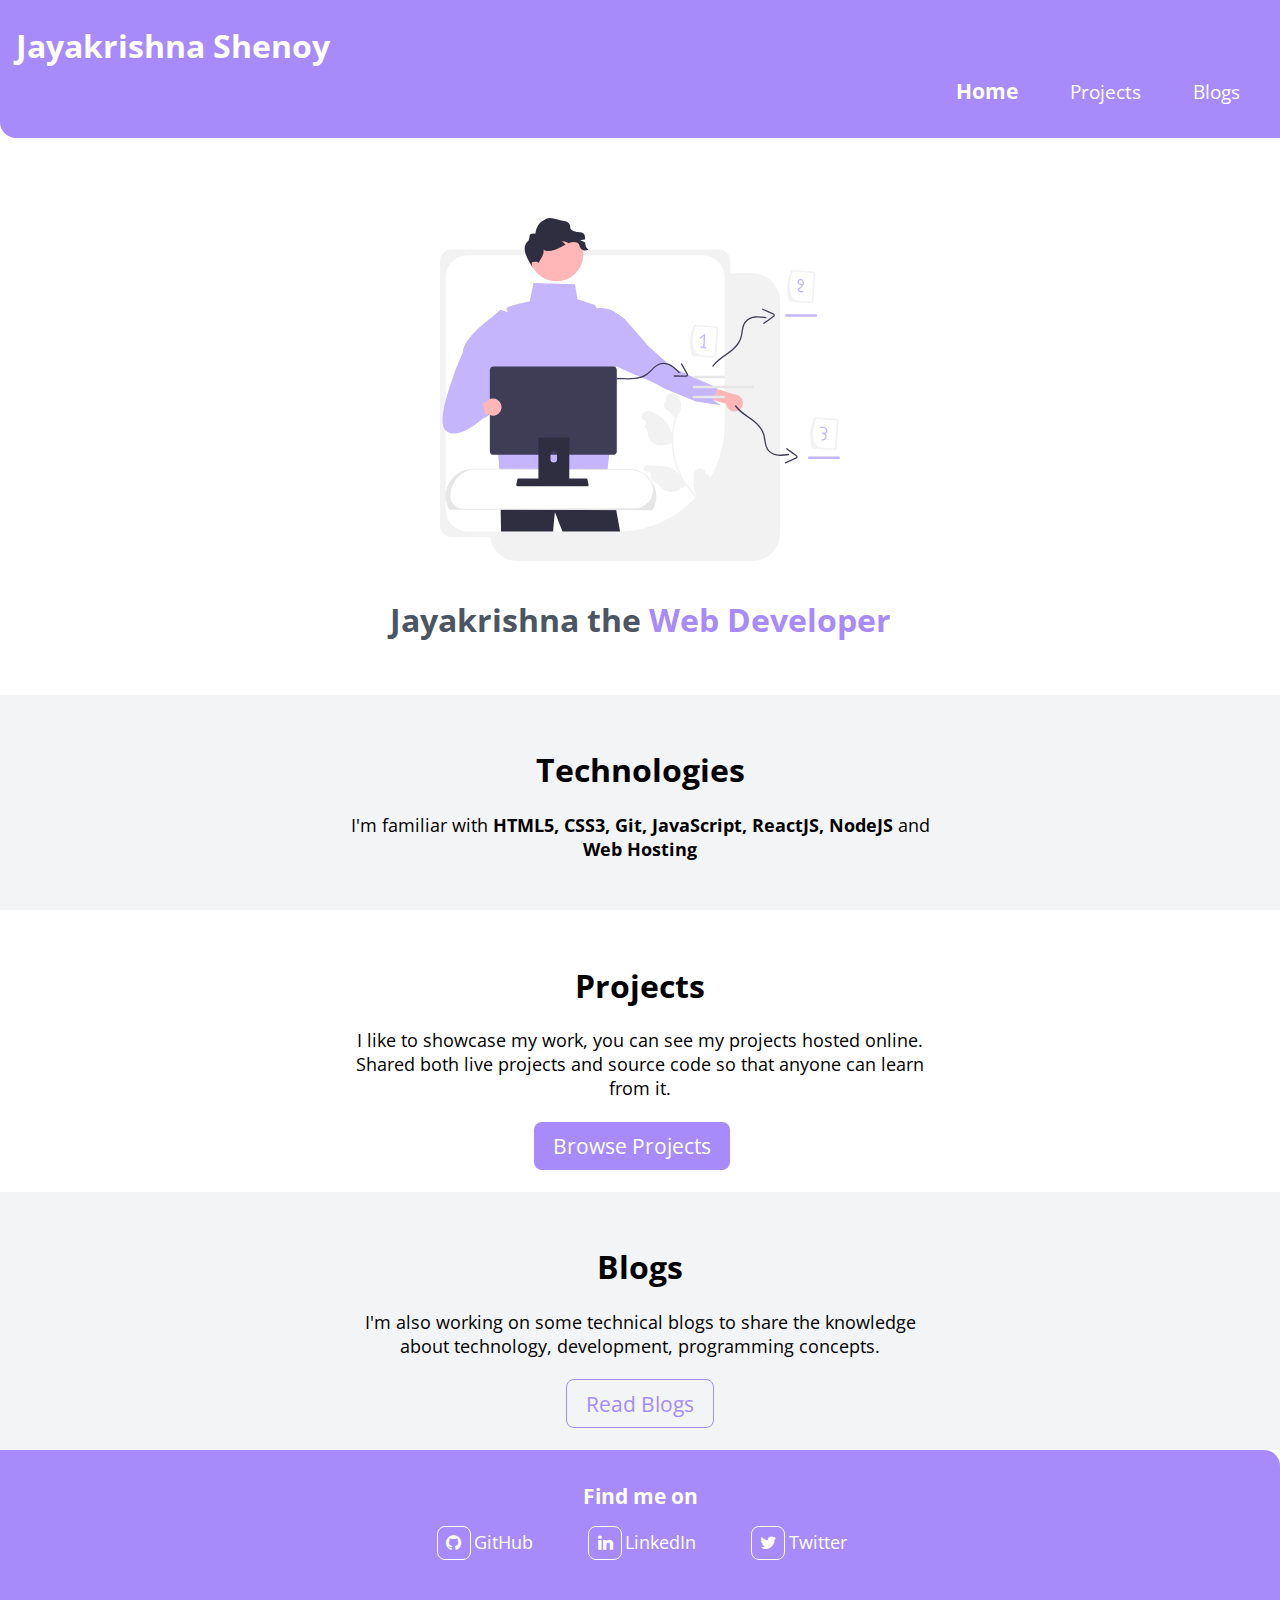
==== index.html @ 65636a59 "Initial commit" ====
<!DOCTYPE html>
<html lang="en">
  <head>
    <meta charset="UTF-8" />
    <meta http-equiv="X-UA-Compatible" content="IE=edge" />
    <meta name="viewport" content="width=device-width, initial-scale=1.0" />
    <title>Home | Jayakrishna Shenoy</title>
    <link
      rel="stylesheet"
      href="https://cdnjs.cloudflare.com/ajax/libs/font-awesome/4.7.0/css/font-awesome.min.css"
    />
    <link href="styles.css" rel="stylesheet" />
  </head>

  <body>
    <nav class="navigation container">
      <div class="nav-brand"><a href="/">Jayakrishna Shenoy</a></div>
      <ul class="list-non-bullet nav-pills">
        <li class="list-item-inline">
          <a class="link link-active" href="/">Home</a>
        </li>
        <li class="list-item-inline">
          <a class="link" href="/projects.html">Projects</a>
        </li>
        <li class="list-item-inline">
          <a class="link" href="/blogs.html">Blogs</a>
        </li>
      </ul>
    </nav>

    <header class="header">
      <!-- theme color - #C4B5FD -->
      <img class="header-img" src="images/header.svg" />
      <h1 class="header-heading">
        Jayakrishna the
        <span class="heading-inverted">Web Developer</span>
      </h1>
    </header>

    <section class="section section-off-white">
      <div class="container container-center">
        <h1>Technologies</h1>
        <p>
          I'm familiar with
          <strong>HTML5, CSS3, Git, JavaScript, ReactJS, NodeJS</strong> and
          <strong>Web Hosting</strong>
        </p>
      </div>
    </section>
    <section class="section">
      <div class="container container-center">
        <h1>Projects</h1>
        <p>
          I like to showcase my work, you can see my projects hosted online.
          Shared both live projects and source code so that anyone can learn
          from it.
        </p>
        <div class="button-center">
          <a class="link link-primary" href="/projects.html">Browse Projects</a>
        </div>
      </div>
    </section>
    <section class="section section-off-white">
      <div class="container container-center">
        <h1>Blogs</h1>
        <p>
          I'm also working on some technical blogs to share the knowledge about
          technology, development, programming concepts.
        </p>
        <div class="button-center">
          <a class="link link-secondary" href="/blogs.html">Read Blogs</a>
        </div>
      </div>
    </section>

    <footer class="footer">
      <div class="footer-header">Find me on</div>
      <ul class="social-links list-non-bullet">
        <li class="list-item-inline">
          <a class="link" href="https://github.com/jkshenoy" target="_blank"
            ><i class="fa fa-github"></i>GitHub</a
          >
        </li>
        <li class="list-item-inline">
          <a class="link" href="https://www.linkedin.com/in/" target="_blank"
            ><i class="fa fa-linkedin"></i>LinkedIn</a
          >
        </li>
        <li class="list-item-inline">
          <a class="link" href="https://twitter.com/jkayrolling" target="_blank"
            ><i class="fa fa-twitter"></i>Twitter</a
          >
        </li>
      </ul>
    </footer>
  </body>
</html>
---- styles.css ----
@import url('https://fonts.googleapis.com/css2?family=Open+Sans:wght@300;400;700&display=swap');

:root {
  --primary-color: #a78bfa;
  --primary-hover-color: #8b5cf6;
  --secondary-hover-color: #ede9fe;
  --dark-grey: #4b5563;
  --light-grey: #f3f4f6;
}

body {
  font-family: 'Open Sans', sans-serif;
  margin: 0px;
}

hr {
  margin: 2rem 0rem;
}

.container {
  padding: 0rem 1rem;
}

.container-center {
  margin: auto;
  max-width: 600px;
}

p {
  font-size: 1.1rem;
}

.mark {
  color: var(--primary-color);
}

.link {
  box-sizing: border-box;
  text-decoration: none;
  padding: 0.5rem 1rem;
}

.link-primary {
  min-width: 140px;
  width: max-content;
  padding: 0.6rem 1.2rem;
  background-color: var(--primary-color);
  color: white;
  margin: 1rem 1rem 1rem 0rem;
  border-radius: 0.5rem;
  font-size: 1.3rem;
}

.link-primary:hover {
  background-color: var(--primary-hover-color);
}

.link-secondary {
  min-width: 140px;
  width: max-content;
  padding: 0.6rem 1.2rem;
  margin: 2rem auto;
  color: var(--primary-color);
  border: 1px solid var(--primary-color);
  border-radius: 0.5rem;
  font-size: 1.3rem;
}

.link-secondary:hover {
  background-color: var(--secondary-hover-color);
}

article p {
  margin-bottom: 2rem;
}

.button-center {
  margin-top: 2rem;
  text-align: center;
}

.list-non-bullet {
  list-style: none;
  padding-inline-start: 0px;
}

.list-item-inline {
  display: inline;
  padding: 0rem 0.5rem;
}

.navigation {
  background-color: var(--primary-color);
  color: white;
  padding: 1.5rem 0rem;
  border-bottom-left-radius: 1rem;
}

.navigation .nav-brand {
  padding-left: 1rem;
  font-weight: bold;
  font-size: 2rem;
}

.nav-brand a {
  text-decoration: none;
  color: white;
}

.navigation .nav-pills {
  text-align: right;
  margin: 0.6rem 1rem;
}

.navigation .link {
  color: white;
  font-size: 1.2rem;
}

.navigation .link-active {
  font-weight: bold;
  font-size: 1.3rem;
}

.header {
  display: block;
  padding: 2rem;
  padding-top: 5rem;
}

.header .header-img {
  max-width: 400px;
  display: block;
  margin: auto;
}

.header .header-heading {
  color: var(--dark-grey);
  padding-top: 1rem;
  text-align: center;
}

.header .header-heading .heading-inverted {
  color: var(--primary-color);
}

.section {
  padding: 2rem;
  text-align: center;
}

.section-off-white {
  background-color: var(--light-grey);
}

.other-projects {
  margin: auto;
  display: flex;
  align-items: center;
  margin-bottom: 2rem;
}

.footer {
  background-color: var(--primary-color);
  text-align: center;
  padding: 2rem 1rem;
  color: white;
  border-top-right-radius: 1rem;
}

.footer .footer-header {
  font-weight: bold;
  font-size: 1.3rem;
}

.footer .link {
  color: white;
  font-size: 1.1rem;
}

.footer ul {
  padding-inline-start: 0px;
}

.fa {
  padding: 0.5rem;
  width: 1rem;
  height: 1rem;
  text-align: center;
  text-decoration: none;
  border-radius: 0.5rem;
  margin: 0rem 0.2rem;
  border: solid 1px white;
}

.fa:hover {
  background-color: var(--dark-grey);
}

.fa-github {
  background-color: var(--primary-color);
  color: white;
}

.fa-twitter {
  background-color: var(--primary-color);
  color: white;
}

.fa-linkedin {
  background-color: var(--primary-color);
  color: white;
}

.showcase-list {
  padding: 2rem;
}

.showcase-blog {
  padding-bottom: 4rem;
}

.nutrition-blog-img {
  width: 400px;
  max-width: 100%;
  height: auto;
  float: right;
  margin: 0px 0px 20px 20px;
}

@media (max-width: 900px) {
  body {
    width: 100%;
  }

  .list-item-inline {
    display: inline;
    padding: 0rem;
  }

  .container-center {
    width: auto;
  }
}
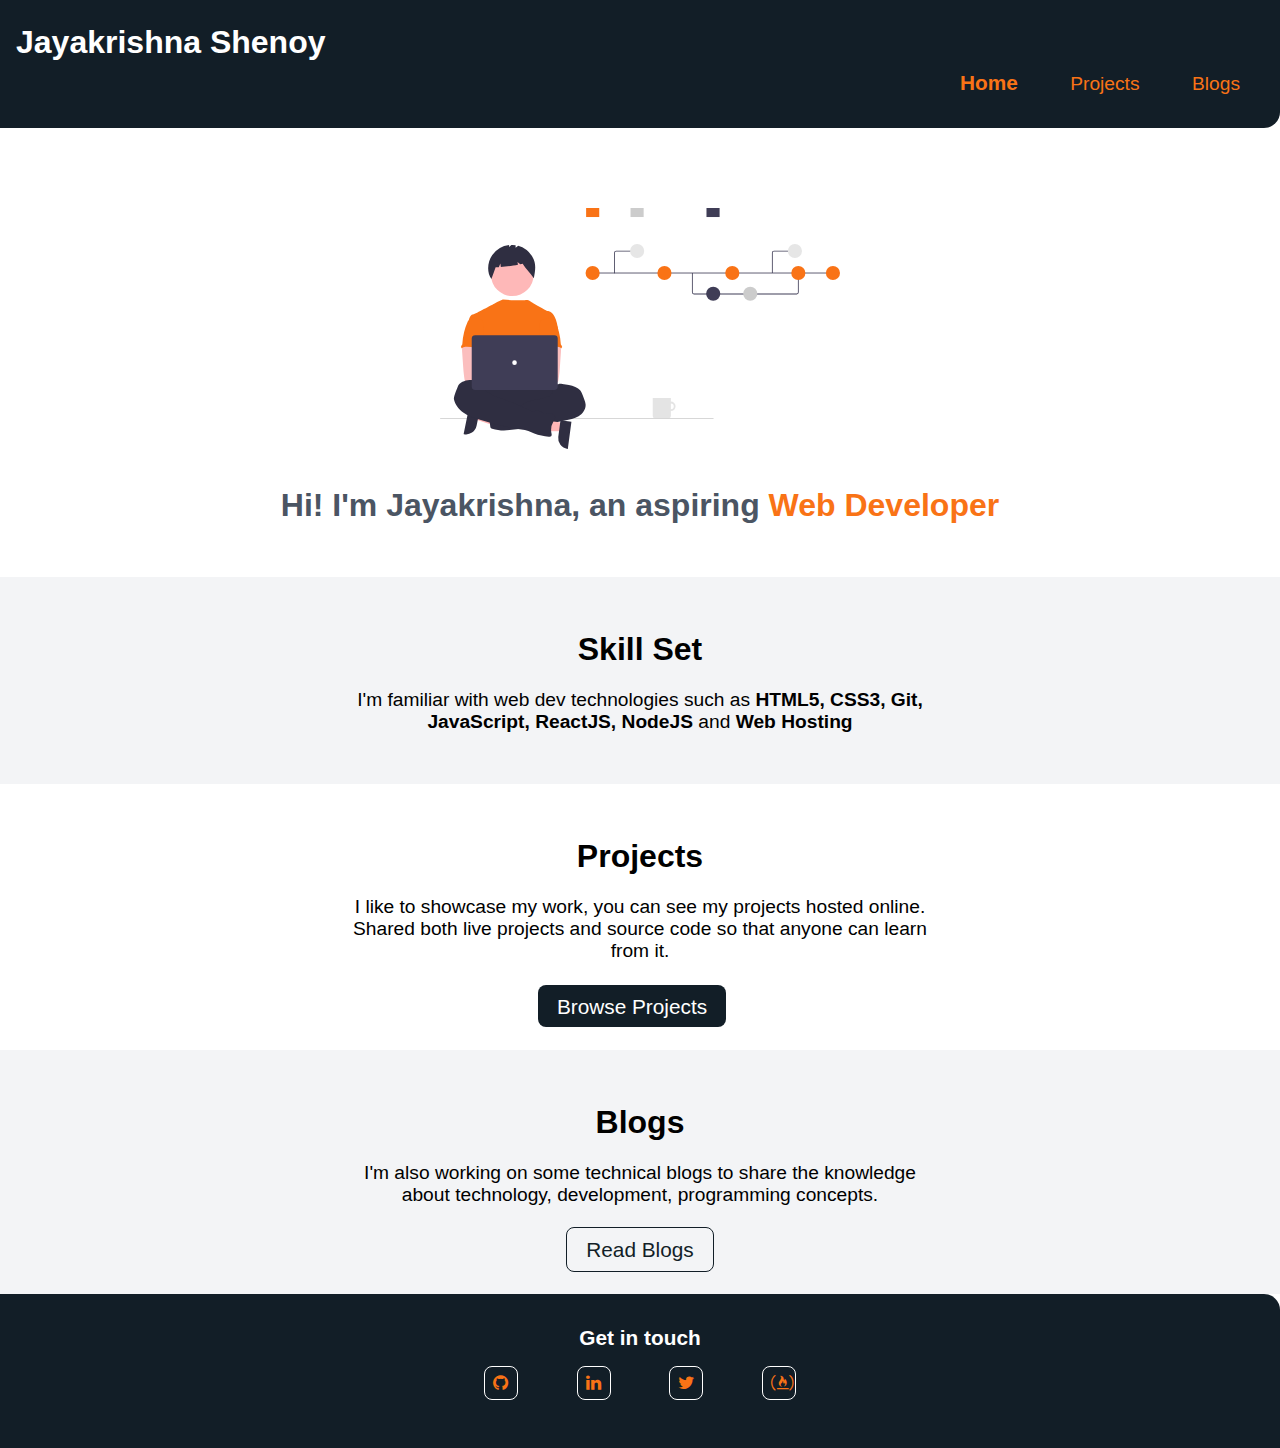
==== commit ce8d8f96: "style - few style related changes" ====
--- a/index.html
+++ b/index.html
@@ -29,19 +29,18 @@
     </nav>
 
     <header class="header">
-      <!-- theme color - #C4B5FD -->
       <img class="header-img" src="images/header.svg" />
       <h1 class="header-heading">
-        Jayakrishna the
+        Hi! I'm Jayakrishna, an aspiring
         <span class="heading-inverted">Web Developer</span>
       </h1>
     </header>
 
     <section class="section section-off-white">
       <div class="container container-center">
-        <h1>Technologies</h1>
+        <h1>Skill Set</h1>
         <p>
-          I'm familiar with
+          I'm familiar with web dev technologies such as
           <strong>HTML5, CSS3, Git, JavaScript, ReactJS, NodeJS</strong> and
           <strong>Web Hosting</strong>
         </p>
@@ -74,22 +73,27 @@
     </section>
 
     <footer class="footer">
-      <div class="footer-header">Find me on</div>
+      <div class="footer-header">Get in touch</div>
       <ul class="social-links list-non-bullet">
         <li class="list-item-inline">
           <a class="link" href="https://github.com/jkshenoy" target="_blank"
-            ><i class="fa fa-github"></i>GitHub</a
-          >
+            ><i class="fa fa-github"></i
+          ></a>
         </li>
         <li class="list-item-inline">
           <a class="link" href="https://www.linkedin.com/in/" target="_blank"
-            ><i class="fa fa-linkedin"></i>LinkedIn</a
-          >
+            ><i class="fa fa-linkedin"></i
+          ></a>
         </li>
         <li class="list-item-inline">
           <a class="link" href="https://twitter.com/jkayrolling" target="_blank"
-            ><i class="fa fa-twitter"></i>Twitter</a
-          >
+            ><i class="fa fa-twitter"></i
+          ></a>
+        </li>
+        <li class="list-item-inline">
+          <a class="link" href="https://gmail.com" target="_blank"
+            ><i class="fa fa-free-code-camp"></i
+          ></a>
         </li>
       </ul>
     </footer>
--- a/styles.css
+++ b/styles.css
@@ -1,9 +1,9 @@
-@import url('https://fonts.googleapis.com/css2?family=Open+Sans:wght@300;400;700&display=swap');
+@import url('https://fonts.googleapis.com/css2?family=Merriweather:wght@300;400;700&display=swap');
 
 :root {
-  --primary-color: #a78bfa;
-  --primary-hover-color: #8b5cf6;
-  --secondary-hover-color: #ede9fe;
+  --primary-color: #121e27;
+  --secondary-color: #f97316;
+  --primary-hover-color: #ea580c;
   --dark-grey: #4b5563;
   --light-grey: #f3f4f6;
 }
@@ -27,12 +27,17 @@
 }
 
 p {
-  font-size: 1.1rem;
+  font-size: 1.2rem;
 }
 
 .mark {
-  color: var(--primary-color);
-}
+  color: var(--secondary-color);
+  text-decoration: underline;
+}
+
+/* .mark-fifteen {
+  writing-mode: vertical-rl;
+} */
 
 .link {
   box-sizing: border-box;
@@ -67,7 +72,7 @@
 }
 
 .link-secondary:hover {
-  background-color: var(--secondary-hover-color);
+  background-color: var(--primary-hover-color);
 }
 
 article p {
@@ -91,9 +96,9 @@
 
 .navigation {
   background-color: var(--primary-color);
-  color: white;
+  color: var(--secondary-color);
   padding: 1.5rem 0rem;
-  border-bottom-left-radius: 1rem;
+  border-bottom-right-radius: 1rem;
 }
 
 .navigation .nav-brand {
@@ -113,8 +118,9 @@
 }
 
 .navigation .link {
-  color: white;
+  color: var(--secondary-color);
   font-size: 1.2rem;
+  text-decoration: dashed;
 }
 
 .navigation .link-active {
@@ -141,7 +147,7 @@
 }
 
 .header .header-heading .heading-inverted {
-  color: var(--primary-color);
+  color: var(--secondary-color);
 }
 
 .section {
@@ -199,17 +205,21 @@
 
 .fa-github {
   background-color: var(--primary-color);
-  color: white;
+  color: var(--secondary-color);
 }
 
 .fa-twitter {
   background-color: var(--primary-color);
-  color: white;
+  color: var(--secondary-color);
 }
 
 .fa-linkedin {
   background-color: var(--primary-color);
-  color: white;
+  color: var(--secondary-color);
+}
+.fa-free-code-camp {
+  background-color: var(--primary-color);
+  color: var(--secondary-color);
 }
 
 .showcase-list {
@@ -219,15 +229,6 @@
 .showcase-blog {
   padding-bottom: 4rem;
 }
-
-.nutrition-blog-img {
-  width: 400px;
-  max-width: 100%;
-  height: auto;
-  float: right;
-  margin: 0px 0px 20px 20px;
-}
-
 @media (max-width: 900px) {
   body {
     width: 100%;
@@ -241,4 +242,7 @@
   .container-center {
     width: auto;
   }
-}
+  .invisible-scrollbar::-webkit-scrollbar {
+    display: none;
+  }
+}
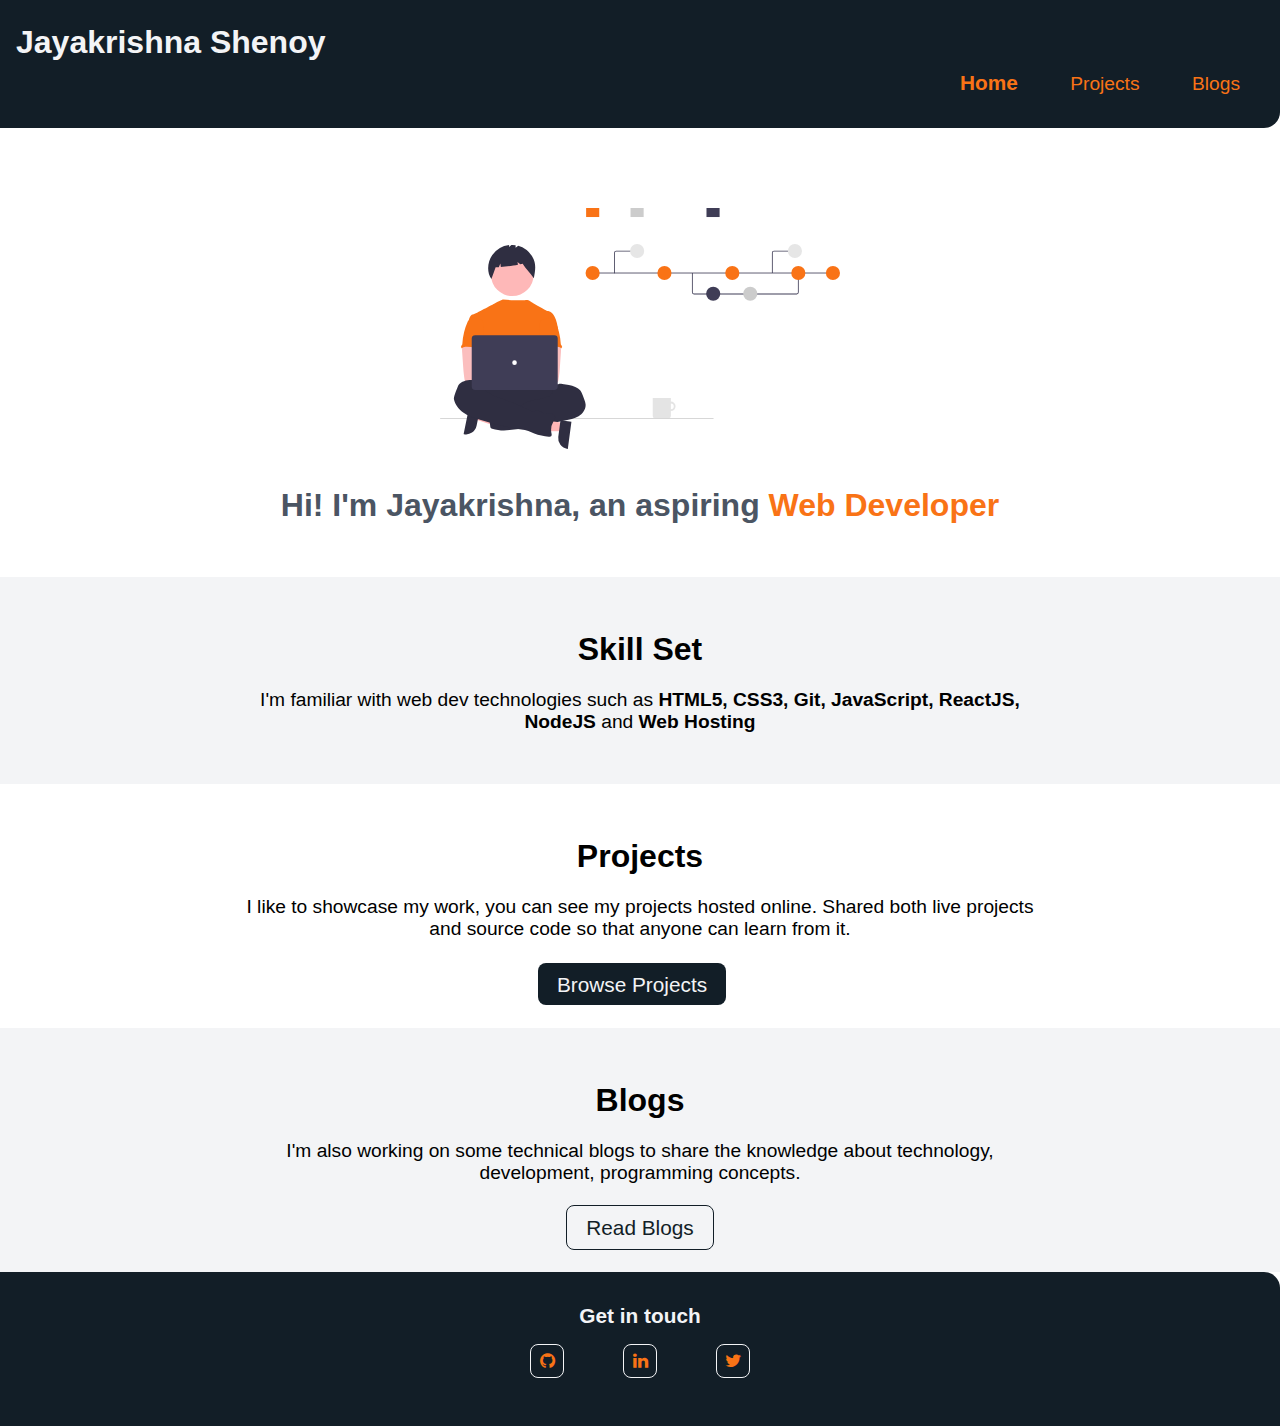
==== commit 2f58275f: "style: changed some styling and added the missing bits about the projects I made for mark15." ====
--- a/index.html
+++ b/index.html
@@ -90,11 +90,6 @@
             ><i class="fa fa-twitter"></i
           ></a>
         </li>
-        <li class="list-item-inline">
-          <a class="link" href="https://gmail.com" target="_blank"
-            ><i class="fa fa-free-code-camp"></i
-          ></a>
-        </li>
       </ul>
     </footer>
   </body>
--- a/styles.css
+++ b/styles.css
@@ -2,10 +2,10 @@
 
 :root {
   --primary-color: #121e27;
-  --secondary-color: #f97316;
-  --primary-hover-color: #ea580c;
+  --accent-color: #f97316;
+  --hover-color: #ea580c;
   --dark-grey: #4b5563;
-  --light-grey: #f3f4f6;
+  --off-white: #f3f4f6;
 }
 
 body {
@@ -23,7 +23,7 @@
 
 .container-center {
   margin: auto;
-  max-width: 600px;
+  max-width: 800px;
 }
 
 p {
@@ -31,7 +31,7 @@
 }
 
 .mark {
-  color: var(--secondary-color);
+  color: var(--accent-color);
   text-decoration: underline;
 }
 
@@ -50,14 +50,14 @@
   width: max-content;
   padding: 0.6rem 1.2rem;
   background-color: var(--primary-color);
-  color: white;
+  color: var(--off-white);
   margin: 1rem 1rem 1rem 0rem;
   border-radius: 0.5rem;
   font-size: 1.3rem;
 }
 
 .link-primary:hover {
-  background-color: var(--primary-hover-color);
+  background-color: var(--hover-color);
 }
 
 .link-secondary {
@@ -72,7 +72,7 @@
 }
 
 .link-secondary:hover {
-  background-color: var(--primary-hover-color);
+  background-color: var(--hover-color);
 }
 
 article p {
@@ -84,7 +84,11 @@
   text-align: center;
 }
 
-.list-non-bullet {
+/* .list-non-bullet {
+  list-style: none;
+  padding-inline-start: 0px;
+} */
+.list-style-none {
   list-style: none;
   padding-inline-start: 0px;
 }
@@ -96,7 +100,7 @@
 
 .navigation {
   background-color: var(--primary-color);
-  color: var(--secondary-color);
+  color: var(--accent-color);
   padding: 1.5rem 0rem;
   border-bottom-right-radius: 1rem;
 }
@@ -109,7 +113,7 @@
 
 .nav-brand a {
   text-decoration: none;
-  color: white;
+  color: var(--off-white);
 }
 
 .navigation .nav-pills {
@@ -118,7 +122,7 @@
 }
 
 .navigation .link {
-  color: var(--secondary-color);
+  color: var(--accent-color);
   font-size: 1.2rem;
   text-decoration: dashed;
 }
@@ -147,7 +151,7 @@
 }
 
 .header .header-heading .heading-inverted {
-  color: var(--secondary-color);
+  color: var(--accent-color);
 }
 
 .section {
@@ -156,7 +160,7 @@
 }
 
 .section-off-white {
-  background-color: var(--light-grey);
+  background-color: var(--off-white);
 }
 
 .other-projects {
@@ -170,7 +174,7 @@
   background-color: var(--primary-color);
   text-align: center;
   padding: 2rem 1rem;
-  color: white;
+  color: var(--off-white);
   border-top-right-radius: 1rem;
 }
 
@@ -180,7 +184,7 @@
 }
 
 .footer .link {
-  color: white;
+  color: var(--off-white);
   font-size: 1.1rem;
 }
 
@@ -196,7 +200,7 @@
   text-decoration: none;
   border-radius: 0.5rem;
   margin: 0rem 0.2rem;
-  border: solid 1px white;
+  border: solid 1px var(--off-white);
 }
 
 .fa:hover {
@@ -205,21 +209,17 @@
 
 .fa-github {
   background-color: var(--primary-color);
-  color: var(--secondary-color);
+  color: var(--accent-color);
 }
 
 .fa-twitter {
   background-color: var(--primary-color);
-  color: var(--secondary-color);
+  color: var(--accent-color);
 }
 
 .fa-linkedin {
   background-color: var(--primary-color);
-  color: var(--secondary-color);
-}
-.fa-free-code-camp {
-  background-color: var(--primary-color);
-  color: var(--secondary-color);
+  color: var(--accent-color);
 }
 
 .showcase-list {
@@ -242,7 +242,4 @@
   .container-center {
     width: auto;
   }
-  .invisible-scrollbar::-webkit-scrollbar {
-    display: none;
-  }
-}
+}
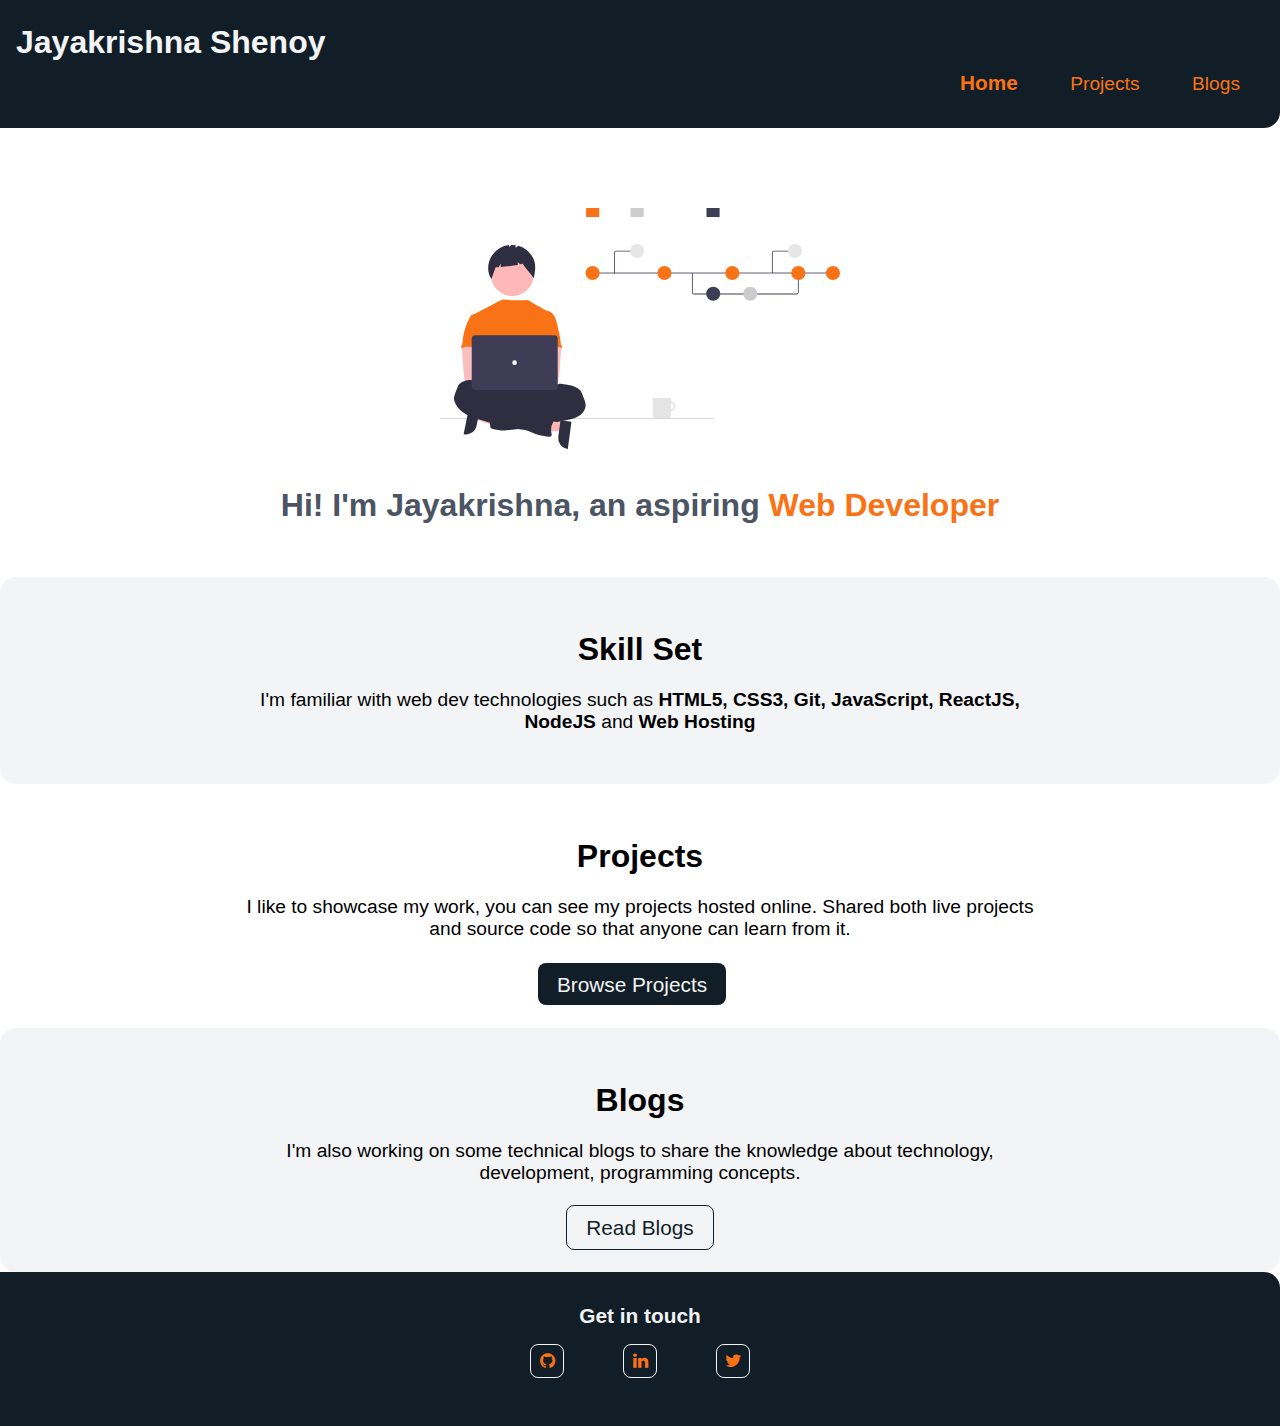
==== commit 3526418e: "feature: Added more projects to the featured list" ====
--- a/index.html
+++ b/index.html
@@ -81,7 +81,10 @@
           ></a>
         </li>
         <li class="list-item-inline">
-          <a class="link" href="https://www.linkedin.com/in/" target="_blank"
+          <a
+            class="link"
+            href="https://www.linkedin.com/in/jayakrishna-shenoy-528960255/"
+            target="_blank"
             ><i class="fa fa-linkedin"></i
           ></a>
         </li>
--- a/styles.css
+++ b/styles.css
@@ -23,6 +23,7 @@
 
 .container-center {
   margin: auto;
+  width: auto;
   max-width: 800px;
 }
 
@@ -34,10 +35,6 @@
   color: var(--accent-color);
   text-decoration: underline;
 }
-
-/* .mark-fifteen {
-  writing-mode: vertical-rl;
-} */
 
 .link {
   box-sizing: border-box;
@@ -84,10 +81,6 @@
   text-align: center;
 }
 
-/* .list-non-bullet {
-  list-style: none;
-  padding-inline-start: 0px;
-} */
 .list-style-none {
   list-style: none;
   padding-inline-start: 0px;
@@ -161,6 +154,7 @@
 
 .section-off-white {
   background-color: var(--off-white);
+  border-radius: 1rem;
 }
 
 .other-projects {
@@ -238,8 +232,4 @@
     display: inline;
     padding: 0rem;
   }
-
-  .container-center {
-    width: auto;
-  }
-}
+}
